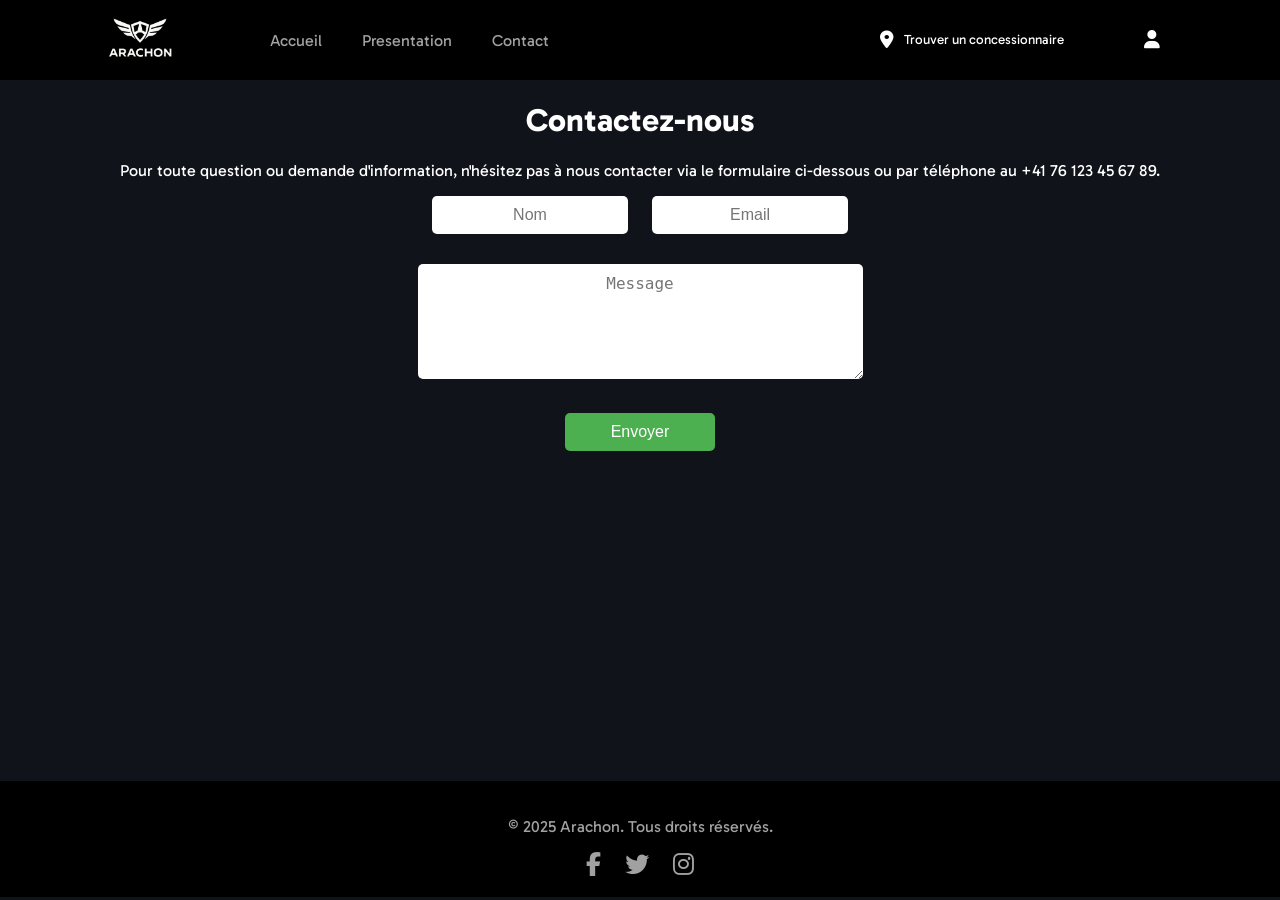
==== contact.html @ 4c199e38 "index.html ended and started contact.html" ====
<!DOCTYPE html>
<html lang="fr">
	<head>
		<meta charset="UTF-8" />
		<meta name="viewport" content="width=device-width, initial-scale=1.0" />
		<link rel="stylesheet" href="medias/css/contact.css" />
		<link rel="stylesheet" href="medias/css/main_params.css" />
		<link rel="preconnect" href="https://fonts.googleapis.com" />
		<link rel="preconnect" href="https://fonts.gstatic.com" crossorigin />
		<link
			href="https://fonts.googleapis.com/css2?family=Gabarito:wght@400;500;600;700&family=Gabarito+SemiCondensed:wght@400;500;600;700&family=Gabarito+Condensed:wght@400;500;600;700&display=swap"
			rel="stylesheet"
		/>
		<link
			rel="stylesheet"
			href="https://cdnjs.cloudflare.com/ajax/libs/font-awesome/6.5.2/css/all.min.css"
			crossorigin="anonymous"
			referrerpolicy="no-referrer"
		/>
		<title>Arachon</title>
		<link
			rel="icon"
			href="medias/images/favicon-32x32.png"
			type="image/x-icon"
		/>
	</head>
	<body>
		<header>
			<nav>
				<img src="medias/images/logotrans.png" alt="logo" class="logo" />
				<div class="menu_choices">
					<ul>
						<li><a href="./index.html">Accueil</a></li>
						<li><a href="">Presentation</a></li>
						<li><a href="./contact.html">Contact</a></li>
					</ul>
				</div>
				<div class="other_buttons">
					<button class="loc">
						<i class="fa-solid fa-location-dot"></i
						><span>Trouver un concessionnaire</span>
					</button>
					<button class="signup"><i class="fa-solid fa-user"></i></button>
				</div>
			</nav>
		</header>
		<main>
			<h1>Contactez-nous</h1>
			<p>
				Pour toute question ou demande d'information, n'hésitez pas à nous
				contacter via le formulaire ci-dessous ou par téléphone au +41 76 123 45
				67 89.
			</p>
			<form class="contact_form">
				<div class="name">
					<!-- <label for="name">Nom :</label> -->
					<input type="text" id="name" name="name" placeholder="Nom" required />
				</div>
				<div class="email">
					<!-- <label for="email">Email :</label> -->
					<input
						type="email"
						id="email"
						name="email"
						placeholder="Email"
						required
					/>
				</div>
				<div class="message">
					<!-- <label for="message">Message :</label> -->
					<textarea
						id="message"
						name="message"
						rows="5"
						cols="41"
						placeholder="Message"
						required
					></textarea>
				</div>
				<button type="submit">Envoyer</button>
			</form>
		</main>
		<footer>
			<p>© 2025 Arachon. Tous droits réservés.</p>
			<i class="fa-brands fa-facebook-f"></i>
			<i class="fa-brands fa-twitter"></i>
			<i class="fa-brands fa-instagram"></i>
		</footer>
	</body>
</html>
---- medias/css/contact.css ----
html {
	min-height: 100svh;
}

main {
	text-align: center;
	min-height: calc(100svh - 220px);
}

form {
	display: flex;
	flex-direction: row;
	flex-wrap: wrap;
	justify-content: center;
	align-items: center;
	gap: 20px 0;
	width: 500px;
	margin: 0 auto;
}

input {
	width: 80%;
	padding: 10px;
	border-radius: 5px;
	border: none;
	font-size: 16px;
	text-align: center;
}

.message {
	width: 100%;
	padding: 10px;
}

textarea {
	padding: 10px;
	border-radius: 5px;
	border: none;
	font-size: 16px;
	text-align: center;
}

form button {
	width: 150px;
	padding: 10px;
	border: none;
	border-radius: 5px;
	background-color: #4caf50;
	color: white;
	font-size: 16px;
	cursor: pointer;
}
---- medias/css/main_params.css ----
/* ---MAIN CONTENT--- */

html {
	max-width: 1920px;
	margin: auto;
}

body {
	margin: 0;
	padding: 0;
	background-color: #101319;
	color: white;
	font-family: Gabarito;
}

/* ---HEADER--- */

nav img {
	width: 80px;
	border-radius: 50%;
	margin-left: 100px;
}

nav {
	display: flex;
	flex-wrap: wrap;
	gap: 50px;
	align-items: center;
	font-size: 16px;
	color: rgba(255, 255, 255, 0.63);
	background-color: #000000;
}

.menu_choices ul {
	display: flex;
	gap: 40px;
	list-style: none;
	margin-right: 20px;
}

.menu_choices ul li a {
	text-decoration: none;
	color: rgba(255, 255, 255, 0.63);
}

.menu_choices ul li a:hover {
	color: white;
	cursor: pointer;
}

.other_buttons {
	margin-left: auto;
	margin-right: 100px;
	display: flex;
	gap: 20px;
}

.loc {
	border: 0px;
	border-radius: 999px;
	background-color: transparent;
	color: white;
	padding: 20px 40px;
	font-family: Gabarito;
	cursor: pointer;
	transition-property: background-color, color, box-shadow;
	transition-duration: 250ms;
	transition-timing-function: cubic-bezier(0.75, 0.02, 0.5, 1);
	display: flex;
	gap: 10px;
}

.signup {
	border: 0px;
	border-radius: 999px;
	background-color: transparent;
	color: white;
	padding: 20px 20px;
	font-size: 18px;
	font-family: Gabarito;
	cursor: pointer;
	transition-property: background-color, color, box-shadow;
	transition-duration: 250ms;
	transition-timing-function: cubic-bezier(0.75, 0.02, 0.5, 1);
	display: flex;
	gap: 10px;
}

.signup:hover {
	background-color: rgb(44, 52, 63);
	color: rgb(252, 252, 253);
	box-shadow: rgba(219, 223, 230, 0.2) 0px 0px 0px 1px inset;
}

.loc i {
	font-size: 18px;
}

.loc:hover {
	background-color: rgb(44, 52, 63);
	color: rgb(252, 252, 253);
	box-shadow: rgba(219, 223, 230, 0.2) 0px 0px 0px 1px inset;
}

/* ---FOOTER--- */

footer {
	background-color: #000000;
	color: rgba(255, 255, 255, 0.63);
	text-align: center;
	padding: 20px;
	/* margin-top: 50px; */
}

footer i {
	font-size: 24px;
	margin: 0 10px;
	cursor: pointer;
}
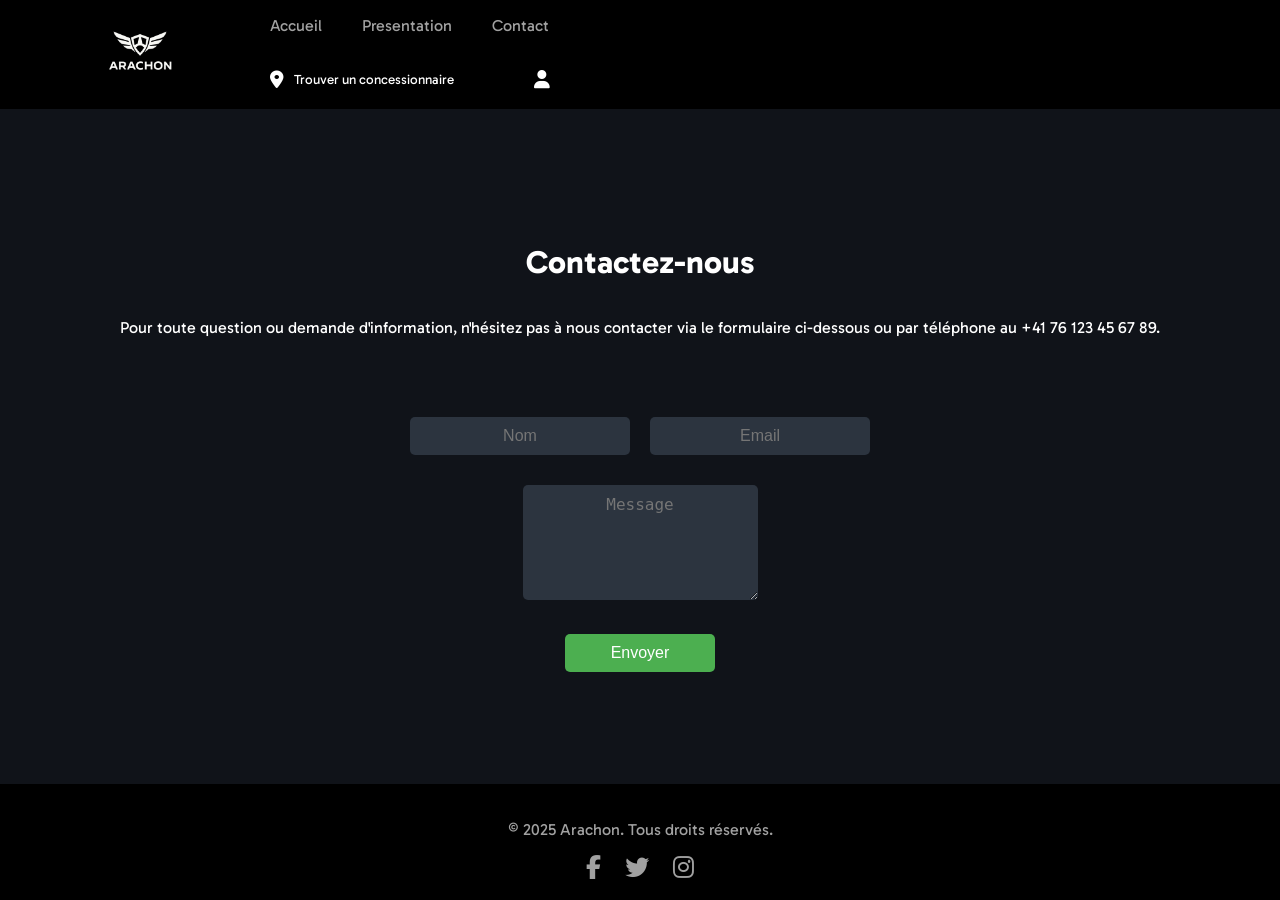
==== commit a0dd4af9: "responsive general done" ====
--- a/contact.html
+++ b/contact.html
@@ -1,90 +1,101 @@
 <!DOCTYPE html>
 <html lang="fr">
-	<head>
-		<meta charset="UTF-8" />
-		<meta name="viewport" content="width=device-width, initial-scale=1.0" />
-		<link rel="stylesheet" href="medias/css/contact.css" />
-		<link rel="stylesheet" href="medias/css/main_params.css" />
-		<link rel="preconnect" href="https://fonts.googleapis.com" />
-		<link rel="preconnect" href="https://fonts.gstatic.com" crossorigin />
-		<link
-			href="https://fonts.googleapis.com/css2?family=Gabarito:wght@400;500;600;700&family=Gabarito+SemiCondensed:wght@400;500;600;700&family=Gabarito+Condensed:wght@400;500;600;700&display=swap"
-			rel="stylesheet"
-		/>
-		<link
-			rel="stylesheet"
-			href="https://cdnjs.cloudflare.com/ajax/libs/font-awesome/6.5.2/css/all.min.css"
-			crossorigin="anonymous"
-			referrerpolicy="no-referrer"
-		/>
-		<title>Arachon</title>
-		<link
-			rel="icon"
-			href="medias/images/favicon-32x32.png"
-			type="image/x-icon"
-		/>
-	</head>
-	<body>
-		<header>
-			<nav>
-				<img src="medias/images/logotrans.png" alt="logo" class="logo" />
-				<div class="menu_choices">
-					<ul>
-						<li><a href="./index.html">Accueil</a></li>
-						<li><a href="">Presentation</a></li>
-						<li><a href="./contact.html">Contact</a></li>
-					</ul>
-				</div>
-				<div class="other_buttons">
-					<button class="loc">
-						<i class="fa-solid fa-location-dot"></i
-						><span>Trouver un concessionnaire</span>
-					</button>
-					<button class="signup"><i class="fa-solid fa-user"></i></button>
-				</div>
-			</nav>
-		</header>
-		<main>
-			<h1>Contactez-nous</h1>
-			<p>
-				Pour toute question ou demande d'information, n'hésitez pas à nous
-				contacter via le formulaire ci-dessous ou par téléphone au +41 76 123 45
-				67 89.
-			</p>
-			<form class="contact_form">
-				<div class="name">
-					<!-- <label for="name">Nom :</label> -->
-					<input type="text" id="name" name="name" placeholder="Nom" required />
-				</div>
-				<div class="email">
-					<!-- <label for="email">Email :</label> -->
-					<input
-						type="email"
-						id="email"
-						name="email"
-						placeholder="Email"
-						required
-					/>
-				</div>
-				<div class="message">
-					<!-- <label for="message">Message :</label> -->
-					<textarea
-						id="message"
-						name="message"
-						rows="5"
-						cols="41"
-						placeholder="Message"
-						required
-					></textarea>
-				</div>
-				<button type="submit">Envoyer</button>
-			</form>
-		</main>
-		<footer>
-			<p>© 2025 Arachon. Tous droits réservés.</p>
-			<i class="fa-brands fa-facebook-f"></i>
-			<i class="fa-brands fa-twitter"></i>
-			<i class="fa-brands fa-instagram"></i>
-		</footer>
-	</body>
+  <head>
+    <meta charset="UTF-8" />
+    <meta name="viewport" content="width=device-width, initial-scale=1.0" />
+    <link rel="stylesheet" href="medias/css/contact.css" />
+    <link rel="stylesheet" href="medias/css/main_params.css" />
+    <link rel="preconnect" href="https://fonts.googleapis.com" />
+    <link rel="preconnect" href="https://fonts.gstatic.com" crossorigin />
+    <link
+      href="https://fonts.googleapis.com/css2?family=Gabarito:wght@400;500;600;700&family=Gabarito+SemiCondensed:wght@400;500;600;700&family=Gabarito+Condensed:wght@400;500;600;700&display=swap"
+      rel="stylesheet"
+    />
+    <link
+      rel="stylesheet"
+      href="https://cdnjs.cloudflare.com/ajax/libs/font-awesome/6.5.2/css/all.min.css"
+      crossorigin="anonymous"
+      referrerpolicy="no-referrer"
+    />
+    <title>Arachon</title>
+    <link
+      rel="icon"
+      href="medias/images/favicon-32x32.png"
+      type="image/x-icon"
+    />
+  </head>
+  <body>
+    <header>
+      <nav>
+        <a href="./index.html"
+          ><img src="medias/images/logotrans.png" alt="logo" class="logo"
+        /></a>
+        <button
+          class="hamburger"
+          aria-label="Ouvrir le menu"
+          aria-expanded="false"
+        >
+          <i class="fa-solid fa-bars"></i>
+        </button>
+        <div class="mobile_panel">
+          <div class="menu_choices">
+            <ul>
+              <li><a href="./index.html">Accueil</a></li>
+              <li><a href="">Presentation</a></li>
+              <li><a href="./contact.html">Contact</a></li>
+            </ul>
+          </div>
+          <div class="other_buttons">
+            <button class="loc">
+              <i class="fa-solid fa-location-dot"></i
+              ><span>Trouver un concessionnaire</span>
+            </button>
+            <button class="signup"><i class="fa-solid fa-user"></i></button>
+          </div>
+        </div>
+      </nav>
+    </header>
+    <main>
+      <h1>Contactez-nous</h1>
+      <p>
+        Pour toute question ou demande d'information, n'hésitez pas à nous
+        contacter via le formulaire ci-dessous ou par téléphone au +41 76 123 45
+        67 89.
+      </p>
+      <form class="contact_form">
+        <div class="name">
+          <!-- <label for="name">Nom :</label> -->
+          <input type="text" id="name" name="name" placeholder="Nom" required />
+        </div>
+        <div class="email">
+          <!-- <label for="email">Email :</label> -->
+          <input
+            type="email"
+            id="email"
+            name="email"
+            placeholder="Email"
+            required
+          />
+        </div>
+        <div class="message">
+          <!-- <label for="message">Message :</label> -->
+          <textarea
+            id="message"
+            name="message"
+            rows="5"
+            placeholder="Message"
+            required
+          ></textarea>
+        </div>
+        <button type="submit">Envoyer</button>
+      </form>
+    </main>
+    <footer>
+      <p>© 2025 Arachon. Tous droits réservés.</p>
+      <i class="fa-brands fa-facebook-f"></i>
+      <i class="fa-brands fa-twitter"></i>
+      <i class="fa-brands fa-instagram"></i>
+    </footer>
+    <script src="./scripts/hamburger.js"></script>
+  </body>
 </html>
--- a/medias/css/contact.css
+++ b/medias/css/contact.css
@@ -4,7 +4,15 @@
 
 main {
 	text-align: center;
-	min-height: calc(100svh - 220px);
+	flex: 1;
+	display: flex;
+	flex-direction: column;
+	justify-content: center;
+	align-items: center;
+}
+
+main p {
+	margin-bottom: 80px;
 }
 
 form {
@@ -13,19 +21,23 @@
 	flex-wrap: wrap;
 	justify-content: center;
 	align-items: center;
-	gap: 20px 0;
-	width: 500px;
+	gap: 20px;
+	width: min(500px, 92vw);
 	margin: 0 auto;
 }
 
 input {
-	width: 80%;
+	flex: 1 1 calc(50% - 10px);
+	min-width: 0;
 	padding: 10px;
 	border-radius: 5px;
 	border: none;
 	font-size: 16px;
 	text-align: center;
+	background-color: rgb(44, 52, 63);
+	color: white;
 }
+
 
 .message {
 	width: 100%;
@@ -33,15 +45,19 @@
 }
 
 textarea {
+	flex: 1 1 100%;
 	padding: 10px;
 	border-radius: 5px;
 	border: none;
 	font-size: 16px;
 	text-align: center;
+	background-color: rgb(44, 52, 63);
+	color: white;
 }
 
+
 form button {
-	width: 150px;
+	flex: 0 0 150px;
 	padding: 10px;
 	border: none;
 	border-radius: 5px;
@@ -49,4 +65,13 @@
 	color: white;
 	font-size: 16px;
 	cursor: pointer;
+	margin: 0 auto;
 }
+
+@media (max-width: 768px) {
+
+	input,
+	textarea {
+		flex: 1 1 100%;
+	}
+}
--- a/medias/css/main_params.css
+++ b/medias/css/main_params.css
@@ -1,8 +1,15 @@
+*,
+*::before,
+*::after {
+	box-sizing: border-box;
+}
+
 /* ---MAIN CONTENT--- */
 
 html {
 	max-width: 1920px;
 	margin: auto;
+	min-height: 100svh;
 }
 
 body {
@@ -11,6 +18,9 @@
 	background-color: #101319;
 	color: white;
 	font-family: Gabarito;
+	min-height: 100svh;
+	display: flex;
+	flex-direction: column;
 }
 
 /* ---HEADER--- */
@@ -23,12 +33,13 @@
 
 nav {
 	display: flex;
-	flex-wrap: wrap;
+	flex-wrap: nowrap;
 	gap: 50px;
 	align-items: center;
 	font-size: 16px;
 	color: rgba(255, 255, 255, 0.63);
 	background-color: #000000;
+	position: relative;
 }
 
 .menu_choices ul {
@@ -109,7 +120,6 @@
 	color: rgba(255, 255, 255, 0.63);
 	text-align: center;
 	padding: 20px;
-	/* margin-top: 50px; */
 }
 
 footer i {
@@ -117,3 +127,104 @@
 	margin: 0 10px;
 	cursor: pointer;
 }
+
+/* --- HAMBURGER (desktop caché) --- */
+.hamburger {
+	display: none;
+	position: absolute;
+	right: 24px;
+	top: 14px;
+	transform: none;
+	border: 0;
+	background: transparent;
+	color: white;
+	font-size: 26px;
+	padding: 14px;
+	cursor: pointer;
+	border-radius: 999px;
+	transition: background-color 250ms cubic-bezier(0.75, 0.02, 0.5, 1);
+	z-index: 1002;
+}
+
+.hamburger:hover {
+	background-color: rgb(44, 52, 63);
+}
+
+body.menu-open {
+	overflow: hidden;
+}
+
+
+/* --- MOBILE --- */
+@media (max-width: 768px) {
+
+	nav {
+		height: 80px;
+		position: relative;
+	}
+
+	nav img {
+		margin-left: 0;
+		position: absolute;
+		left: 50%;
+		top: 50%;
+		transform: translate(-50%, -50%);
+	}
+
+	.hamburger {
+		display: flex;
+		align-items: center;
+		justify-content: center;
+
+		position: absolute;
+		right: 16px;
+		top: 50%;
+		transform: translateY(-50%);
+		z-index: 1002;
+	}
+
+	.mobile_panel {
+		display: none;
+	}
+
+	nav.open .mobile_panel {
+		display: block;
+		position: fixed;
+		top: 80px;
+		left: 0;
+		right: 0;
+		max-height: 65svh;
+		overflow-y: auto;
+		background: #000;
+		padding: 24px 16px;
+		z-index: 1001;
+
+		border-radius: 0 0 24px 24px;
+		box-shadow: 0 20px 40px rgba(0, 0, 0, 0.6);
+	}
+
+	.menu_choices ul {
+		display: flex;
+		flex-direction: column;
+		gap: 14px;
+		margin: 0;
+		padding: 0;
+	}
+
+	.other_buttons {
+		margin-top: 24px;
+		margin-left: 0;
+		margin-right: 0;
+		display: flex;
+		flex-direction: column;
+		gap: 12px;
+		align-items: center;
+	}
+
+	.loc,
+	.signup {
+		width: 100%;
+		max-width: 320px;
+		justify-content: center;
+	}
+}
